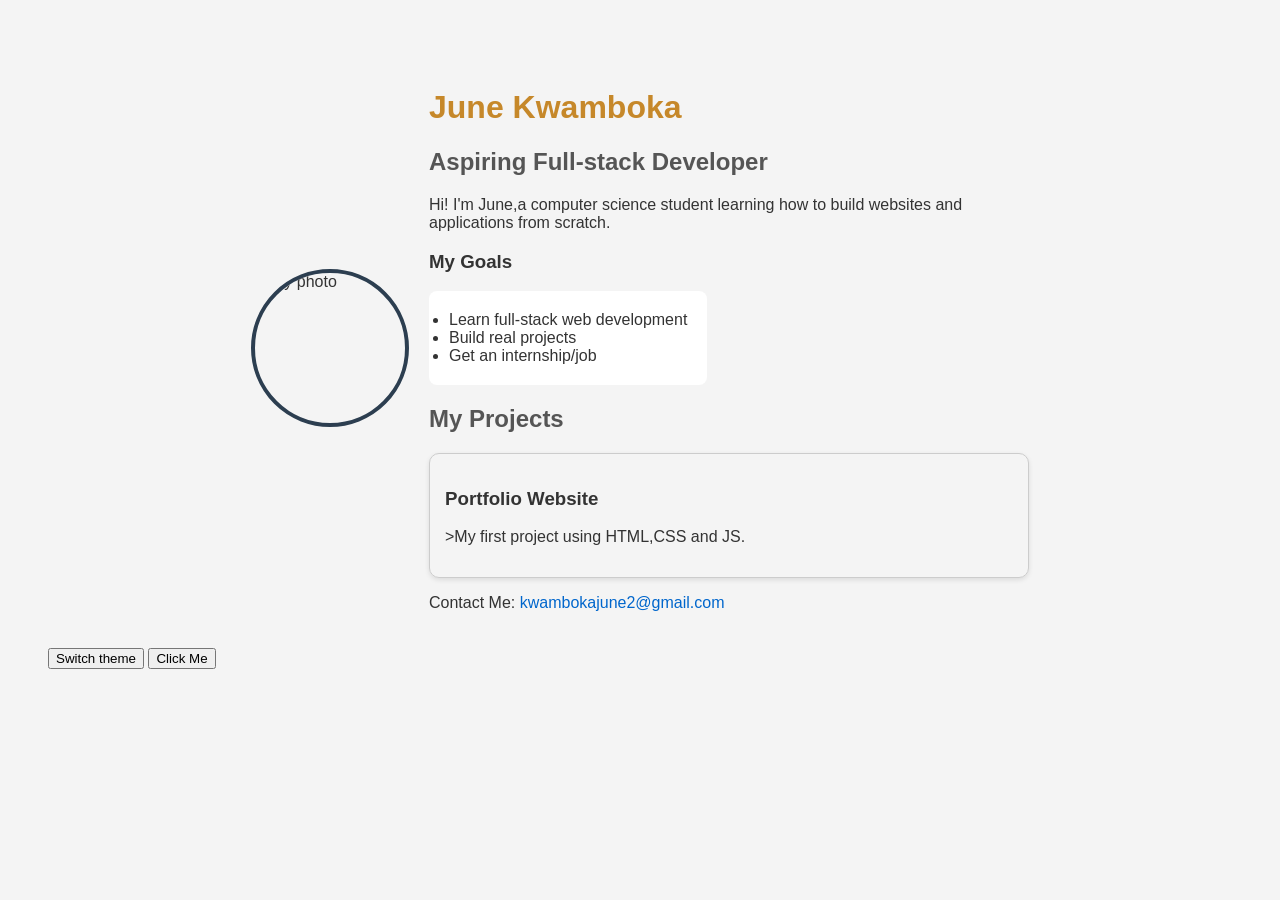
==== index.html @ 8c9aac39 "Added dark mode,projects section,interactive buttons" ====
<!DOCTYPE html>
<html lang="en">
<head>
    <meta charset="UTF-8">
    <title>June Kwamboka|Portfolio</title>
    
    <meta name="viewport" content="width=device-width, initial-scale=1.0">
    <link rel="stylesheet"href="style.css">
    
    </head> 
<body>
    <div class="container">
        <img src="image/profile.jpg" alt="My photo" class="profile-img">
        <div class="content">
    <h1>June Kwamboka</h1>
    

    <h2>Aspiring Full-stack Developer</h2>
    <p>
        Hi! I'm June,a computer science student learning how to build websites and applications from scratch.
    </p>
    <h3>My Goals</h3>
    <ul>
        <li>Learn full-stack web development</li>
        <li>Build real projects</li>
        <li>Get an internship/job</li>
    </ul>
    <section id="projects">
        <h2>My Projects</h2>
        <div class="projects-container">
            <div class="project-card">
            <h3>Portfolio Website</h3>
            <p>>My first project using HTML,CSS and JS.</p>
            </div>
        </div>
    </section>
    <p>
        Contact Me:
        <a
        href="mailto:kwambokajune2@gmail.com">kwambokajune2@gmail.com
    </a>
    </p> 
    </div>
    </div>
    <button id="themeBtn">Switch theme</button>
    <button id="welcomeBtn">Click Me</button>


    <script src="script.js"></script>

</body>
</html>
---- style.css ----
body{
    font-family: Arial, sans-serif;
    background-color: #f4f4f4;
    color: #333;
    padding: 40px;
}
h1{
    color:#c6882a;
}
h2{
    color:#555;
}
ul{
    background:#ffffff;
    padding: 20px;
    border-radius: 8px;
    width: fit-content;
}
a{
    color:#0066cc;
    text-decoration:none;
}
a:hover{
    text-decoration:underline;
}
.container{
    display:flex;
    align-items:center;
    justify-content: center;
    padding: 20px;
    gap: 20px;
    max-width: 100%;
    box-sizing: border-box;
    
    
}
.dark-mode{
    background-color: #121212;
    color: #ffffff;

}
.project-container{
    display: flex;
    flex-wrap: wrap;
    gap: 20px;
}
.project-card{
    border: 1px solid #ccc;
    padding: 15px;
    border-radius: 10px;
    flex: 1 1 200px;
    box-shadow: 0 2px 5px rgba(0,0,0,0.1);
}
.profile-img{
    width: 150px;
    height: 150px;
    border-radius:50%;
    max-width: 100%;
    object-fit:cover;
    border:4px solid #2c3e50;
}
.content{
    max-width:600px;
} 
@media (max-width: 768px){
    .container{
        flex-direction:column;
        text-align:center;
    }
    .profile-img{
        width:150px;
        height:150px;
    }
}
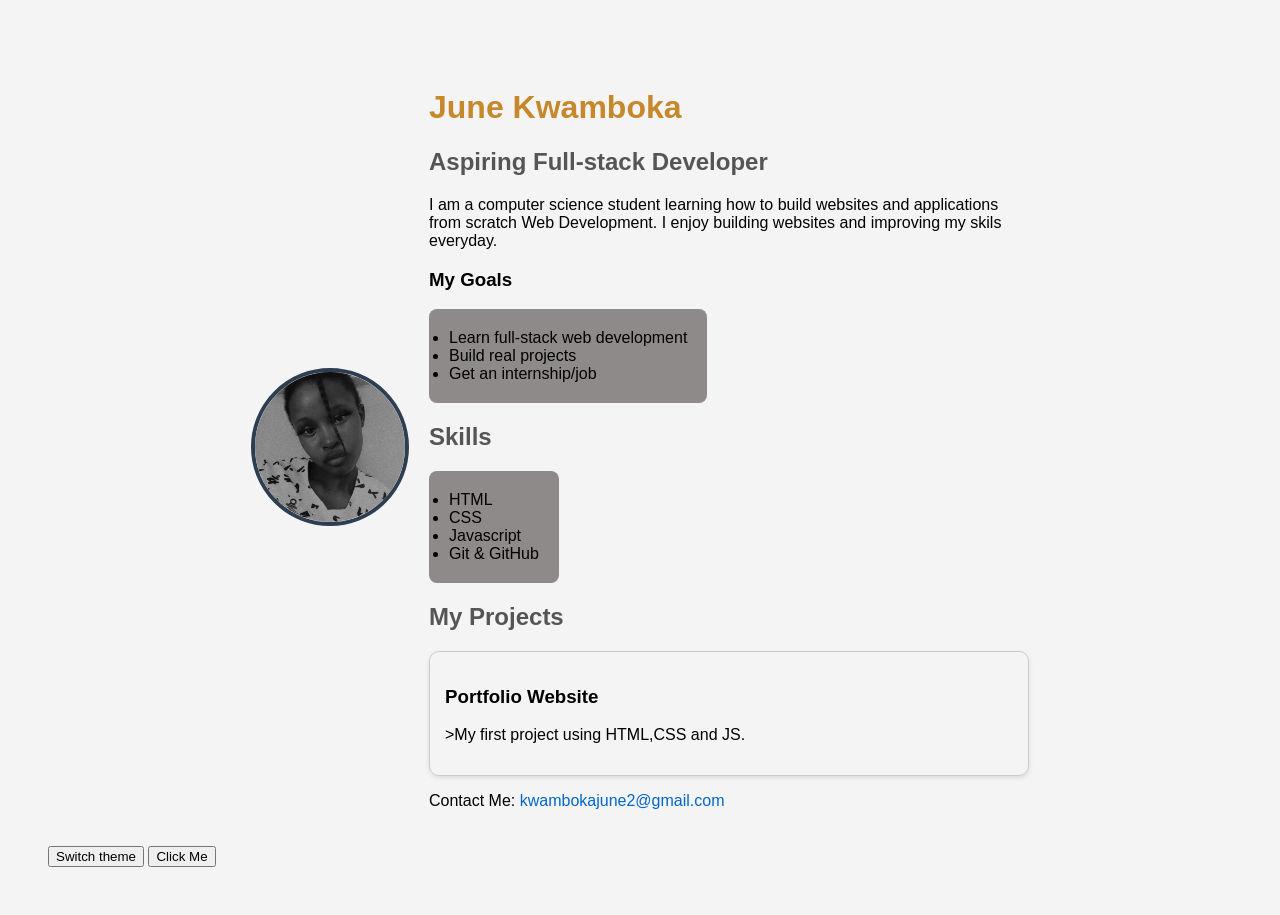
==== commit 58d45276: "Add JS interactivity and dark mode Button interaction,theme toggle,basic layout fixes" ====
--- a/index.html
+++ b/index.html
@@ -10,22 +10,31 @@
     </head> 
 <body>
     <div class="container">
-        <img src="image/profile.jpg" alt="My photo" class="profile-img">
+        <img src="images/profile.jpg" alt="My photo" class="profile-img">
         <div class="content">
     <h1>June Kwamboka</h1>
     
 
     <h2>Aspiring Full-stack Developer</h2>
     <p>
-        Hi! I'm June,a computer science student learning how to build websites and applications from scratch.
+        I am a computer science student learning how to build websites and applications from scratch Web Development.
+        I enjoy building websites and improving my skils everyday.
     </p>
     <h3>My Goals</h3>
     <ul>
         <li>Learn full-stack web development</li>
         <li>Build real projects</li>
         <li>Get an internship/job</li>
-    </ul>
-    <section id="projects">
+    </ul><section>
+        <h2>Skills</h2>
+        <ul>
+            <li>HTML</li>
+            <li>CSS</li>
+            <li>Javascript</li>
+            <li>Git & GitHub</li>
+        </ul>
+    </section>
+     <section id="projects">
         <h2>My Projects</h2>
         <div class="projects-container">
             <div class="project-card">
--- a/style.css
+++ b/style.css
@@ -1,7 +1,7 @@
 body{
     font-family: Arial, sans-serif;
     background-color: #f4f4f4;
-    color: #333;
+    color: #000;
     padding: 40px;
 }
 h1{
@@ -11,7 +11,7 @@
     color:#555;
 }
 ul{
-    background:#ffffff;
+    background:#615959ad;
     padding: 20px;
     border-radius: 8px;
     width: fit-content;
@@ -36,8 +36,21 @@
 }
 .dark-mode{
     background-color: #121212;
-    color: #ffffff;
+    color: #fff;
 
+}
+
+.button{
+    padding: 10px 20px;
+    border: none;
+    border-radius: 8px;
+    background-color: #333;
+    color: white;
+    font-size: 16px;
+    cursor: pointer;
+}
+button hover{
+    background-color: #555;
 }
 .project-container{
     display: flex;
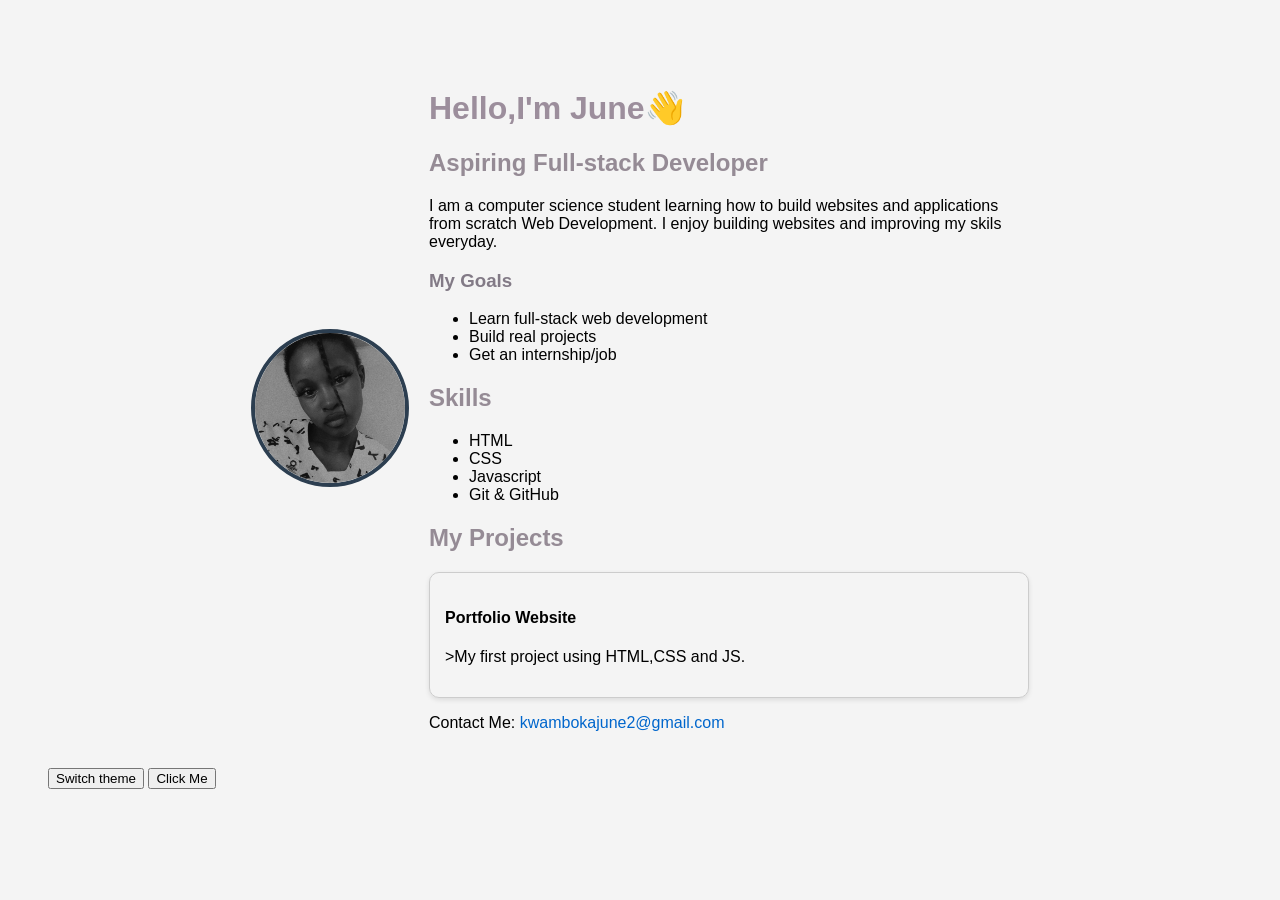
==== commit d3ee36f0: "content polish and minor edits" ====
--- a/index.html
+++ b/index.html
@@ -12,8 +12,7 @@
     <div class="container">
         <img src="images/profile.jpg" alt="My photo" class="profile-img">
         <div class="content">
-    <h1>June Kwamboka</h1>
-    
+    <h1>Hello,I'm June👋</h1>
 
     <h2>Aspiring Full-stack Developer</h2>
     <p>
@@ -38,7 +37,7 @@
         <h2>My Projects</h2>
         <div class="projects-container">
             <div class="project-card">
-            <h3>Portfolio Website</h3>
+            <h4>Portfolio Website</h4>
             <p>>My first project using HTML,CSS and JS.</p>
             </div>
         </div>
@@ -58,4 +57,7 @@
     <script src="script.js"></script>
 
 </body>
-</html>+</html>
+<!-- Updated today-->
+ <!-- Ready to deploy -->
+  <!-- Ready for GitHub Pages deployment -->
--- a/style.css
+++ b/style.css
@@ -5,16 +5,13 @@
     padding: 40px;
 }
 h1{
-    color:#c6882a;
+    color:#9c8e9c;
 }
 h2{
-    color:#555;
+    color:#958b95;
 }
-ul{
-    background:#615959ad;
-    padding: 20px;
-    border-radius: 8px;
-    width: fit-content;
+h3{
+    color: #827a86;
 }
 a{
     color:#0066cc;
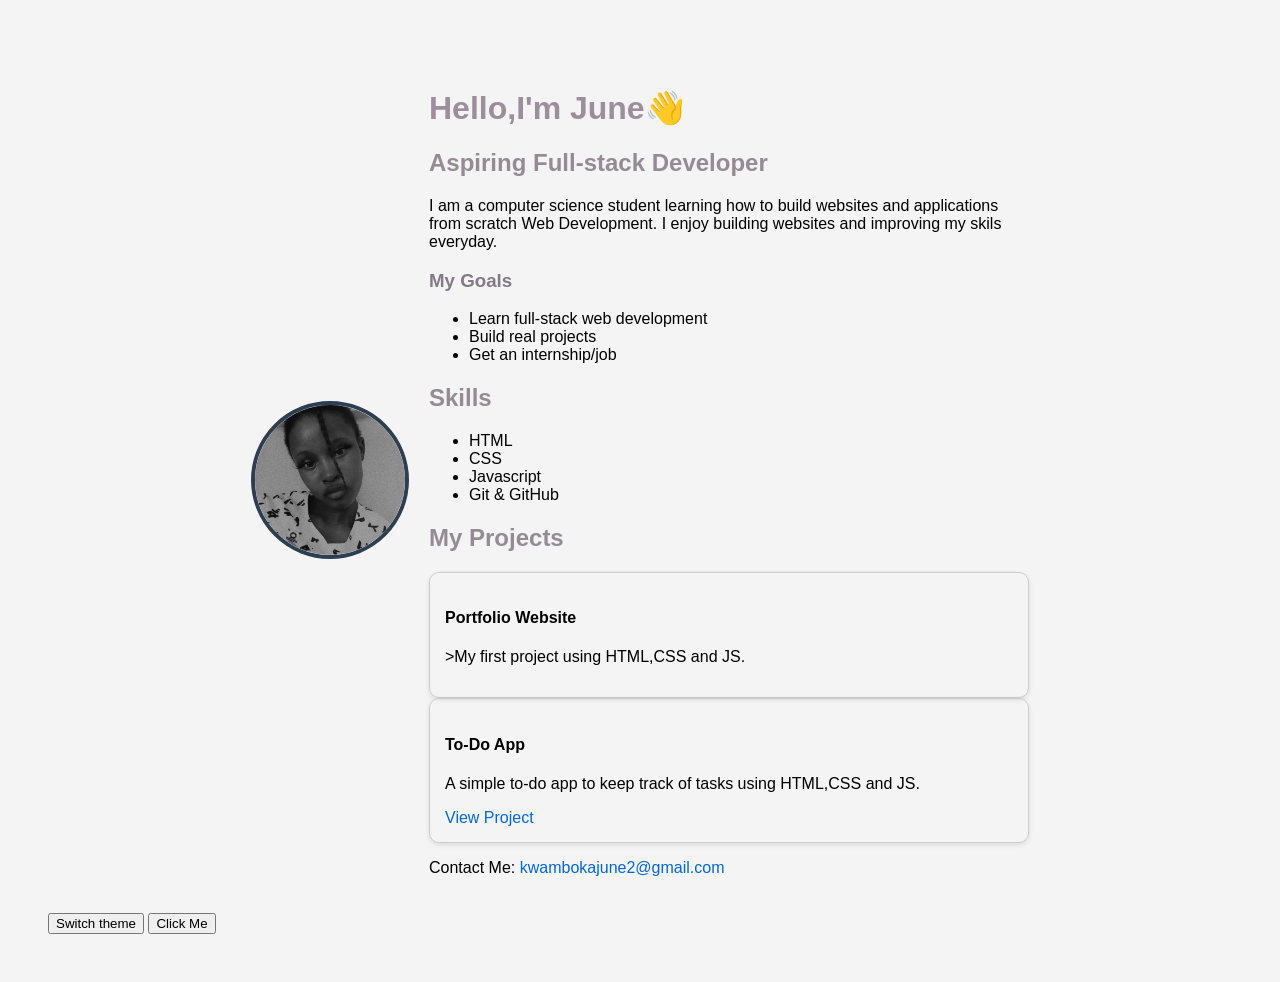
==== commit 596371b8: "Add To-Do List project to portfolio" ====
--- a/index.html
+++ b/index.html
@@ -42,6 +42,15 @@
             </div>
         </div>
     </section>
+    <section id="projects">
+        <div class="projects-container">
+            <div class="project-card">
+            <h4>To-Do App</h4>
+            <p>A simple to-do app to keep track of tasks using HTML,CSS and JS.</p>
+            <a href="projects/todo-app/index.html" target="_blank">View Project</a>
+            </div>
+        </div>
+    </section>
     <p>
         Contact Me:
         <a
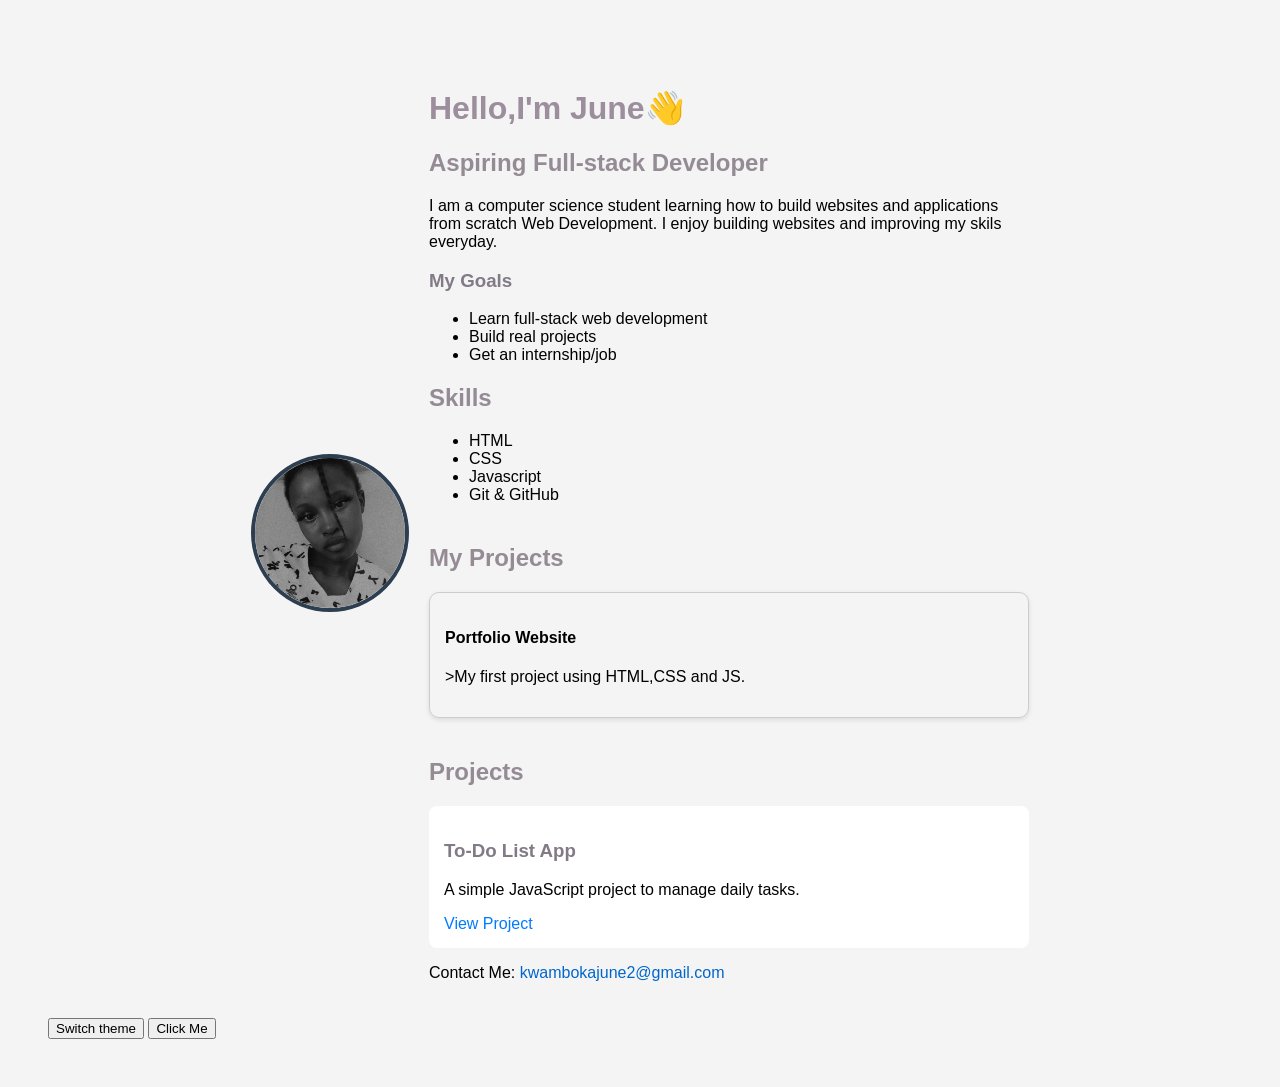
==== commit fac99ce1: "Add "mark as completed" feature to To-Do App" ====
--- a/index.html
+++ b/index.html
@@ -43,14 +43,13 @@
         </div>
     </section>
     <section id="projects">
-        <div class="projects-container">
-            <div class="project-card">
-            <h4>To-Do App</h4>
-            <p>A simple to-do app to keep track of tasks using HTML,CSS and JS.</p>
-            <a href="projects/todo-app/index.html" target="_blank">View Project</a>
-            </div>
-        </div>
-    </section>
+  <h2>Projects</h2>
+  <div class="project">
+    <h3>To-Do List App</h3>
+    <p>A simple JavaScript project to manage daily tasks.</p>
+    <a href="projects/todo-app/index.html" target="_blank">View Project</a>
+  </div>
+</section>
     <p>
         Contact Me:
         <a
--- a/style.css
+++ b/style.css
@@ -54,6 +54,25 @@
     flex-wrap: wrap;
     gap: 20px;
 }
+#projects {
+  margin-top: 40px;
+}
+
+.project {
+  background: #fff;
+  padding: 15px;
+  margin-bottom: 15px;
+  border-radius: 8px;
+}
+
+.project a {
+  color: #007bff;
+  text-decoration: none;
+}
+
+.project a:hover {
+  text-decoration: underline;
+}
 .project-card{
     border: 1px solid #ccc;
     padding: 15px;
